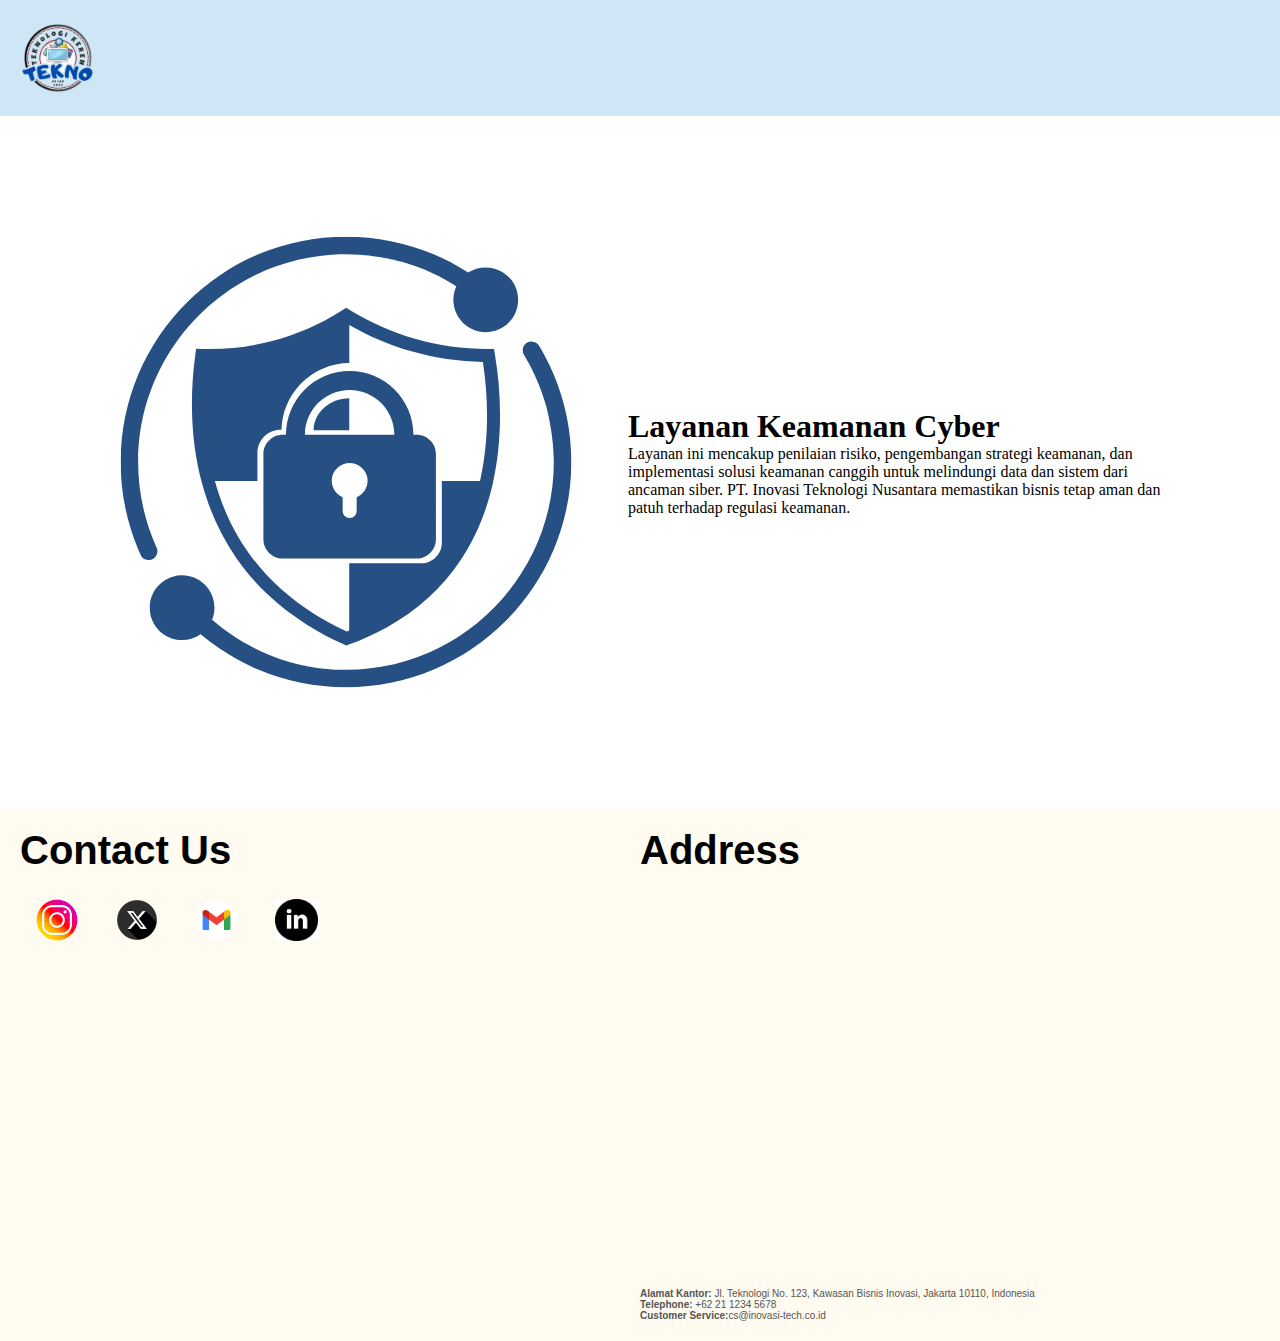
==== Custom.html @ 036823e6 "Update image layout for improved visual hierarchy and responsiveness" ====
<!DOCTYPE html>
<html lang="id">
    <head>
        <title>Keamanan Cyber</title>
        <meta name="viewport" content="width=device-width, initial-scale=1">
        <link rel="stylesheet" href="Style.css">    
    </head>
    <body>
        <nav class="navbar-container">
            <div class="nav-left">
                <a href="index.html" class="logo-link">
                    <img src="tekno-removebg-preview.png" width="100" height="100" alt="Logo">
                </a>
            </div>
        </nav>
        <div class="container">
            <div class="box">
                <img src="GambarLayanan/CyberSec.svg" alt="Cyber Security">
                <div class="Text-Area">
                    <h1>Layanan Keamanan Cyber</h1>
                    <p>Layanan ini mencakup penilaian risiko, pengembangan strategi keamanan, dan implementasi solusi keamanan canggih untuk melindungi data dan sistem dari ancaman siber. PT. Inovasi Teknologi Nusantara memastikan bisnis tetap aman dan patuh terhadap regulasi keamanan.</p>
                </div>
            </div>
        </div>
        <footer class="footer" id="Contact">          
            <div class="contact">
                <h3>Contact Us</h3>
                <div class="icons">
                        <a href="instagram.com/inovasitechnusantara"><img src="logoinsta.png" alt="Instagram"/></a>
                        <a href="twitter.com/inovasitechnusantara"><img src="xlogo.png" alt="Twitter (X)"/></a>
                        <a href="Details@inovasi-tech.co.id"><img src="gmail logo.webp" alt="Email"/></a>
                        <a href="linkedin.com/company/inovasi-tech-nusantara"><img src="linklogo.png" alt="LinkedIn"/></a>
                </div>
            </div>
            <div class="address">
                <h3>Address</h3>
                <iframe src="https://www.google.com/maps/embed?pb=!1m18!1m12!1m3!1d63455.43069604089!2d106.7960569123814!3d-6.268410042960899!2m3!1f0!2f0!3f0!3m2!1i1024!2i768!4f13.1!3m3!1m2!1s0x2e69f3a5fb73b15b%3A0x606a536e198c777!2sPT.%20Inovasi%20Sistem%20Teknologi!5e0!3m2!1sid!2sid!4v1741136296475!5m2!1sid!2sid" width="400" height="400" style="border:0; padding: 1em;" allowfullscreen="" loading="lazy" referrerpolicy="no-referrer-when-downgrade"></iframe>
                <p><b>Alamat Kantor:</b> Jl. Teknologi No. 123, Kawasan Bisnis Inovasi, Jakarta 10110, Indonesia</p>
                <p><b>Telephone:</b> +62 21 1234 5678</p>
                <p><b>Customer Service:</b>cs@inovasi-tech.co.id</p>
            </div>
    </footer>
</body>
</html>
---- Style.css ----
*{
    margin:0;
    padding: 0;
    box-sizing: border-box;
}

/* Navbar container */
.navbar-container {
  background-color: #CFE6F6;
  display: flex;
  align-items: center;
  justify-content: space-between;
  padding: 0.5rem;
}

/* Left section */
.nav-left {
  display: flex;
  align-items: center;
}

.logo-link {
  display: flex;
  align-items: center;
  gap: 0.75rem; /* Equivalent to space-x-3 */
}

/* Right navigation links */
.nav-right {
  display: flex;
  align-items: center;
  gap: 1.5rem; /* Equivalent to space-x-6 */
  font-family: Arial, Helvetica, sans-serif;
  padding: 2rem;
}

.nav-link {
  color: black;
  font-size: 20px;
  text-decoration: none;
}

.nav-link:hover {
  color: #4a5568; /* Example hover color */
}

/* Menu Items */
.menu-item {
  transition: all 0.3s ease;
}

.menu-item:hover {
  color: red;
  transform: scale(1.1);
}

.container{
    background: linear-gradient(blue, orange);

}

.box {
    display: flex;
    padding: 6rem;
    flex-direction: row;
    justify-content: space-between;
    align-items: center;
    gap: 2rem;
    background-color: white;
}

.box img{
    width: auto;
    height: 10%;
}


.footer {
  display: flex;
  flex-direction: row;
  justify-content: space-between;
  background-color: #fffbf0;
  padding: 20px;
  font-family: Arial, sans-serif;
  font-size: larger;
}

.contact, .address {
  width: 50%;
}

.contact h3, .address h3 {
  font-size: 40px;
  font-weight: 900;
  margin-bottom: 10px;
}

.contact li{
  text-decoration: none;
  list-style: none; /* Add this line to remove the dots */
}

.icons img{
  flex-direction: column;
  justify-content: center;
  width: 12%;
  height: auto;
  padding: 1rem;
}

.address p {
  font-size: 10px;
  color: #555;
}

.address img {
  margin: 1rem;
  width: 10%;
  height: auto;
}
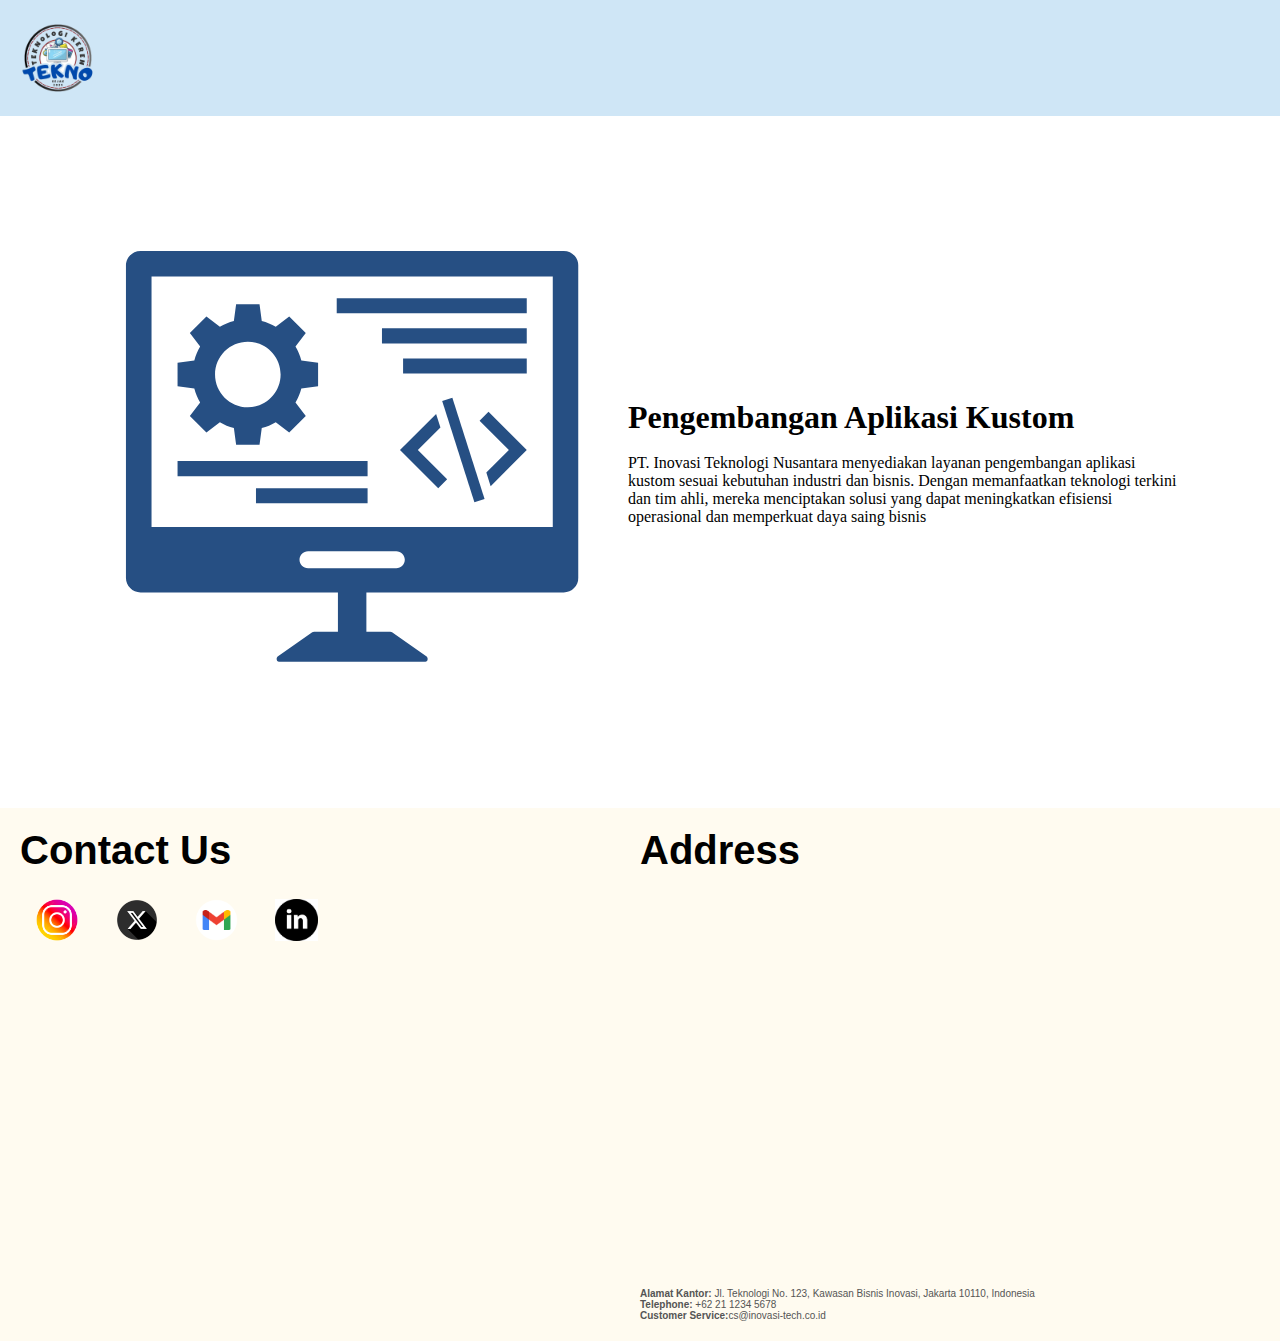
==== commit 0a55650e: "Update image layout for improved visual hierarchy and responsiveness" ====
--- a/Custom.html
+++ b/Custom.html
@@ -1,7 +1,7 @@
 <!DOCTYPE html>
 <html lang="id">
     <head>
-        <title>Keamanan Cyber</title>
+        <title>Custom App   </title>
         <meta name="viewport" content="width=device-width, initial-scale=1">
         <link rel="stylesheet" href="Style.css">    
     </head>
@@ -15,10 +15,14 @@
         </nav>
         <div class="container">
             <div class="box">
-                <img src="GambarLayanan/CyberSec.svg" alt="Cyber Security">
+                <img src="GambarLayanan/CustomApp.svg" alt="Cyber Security">
                 <div class="Text-Area">
-                    <h1>Layanan Keamanan Cyber</h1>
-                    <p>Layanan ini mencakup penilaian risiko, pengembangan strategi keamanan, dan implementasi solusi keamanan canggih untuk melindungi data dan sistem dari ancaman siber. PT. Inovasi Teknologi Nusantara memastikan bisnis tetap aman dan patuh terhadap regulasi keamanan.</p>
+                    <h1>Pengembangan Aplikasi Kustom</h1>
+                    <br>
+                    <p>PT. Inovasi Teknologi Nusantara menyediakan layanan
+                        pengembangan aplikasi kustom sesuai kebutuhan industri dan bisnis. Dengan
+                        memanfaatkan teknologi terkini dan tim ahli, mereka menciptakan solusi yang
+                        dapat meningkatkan efisiensi operasional dan memperkuat daya saing bisnis</p>
                 </div>
             </div>
         </div>
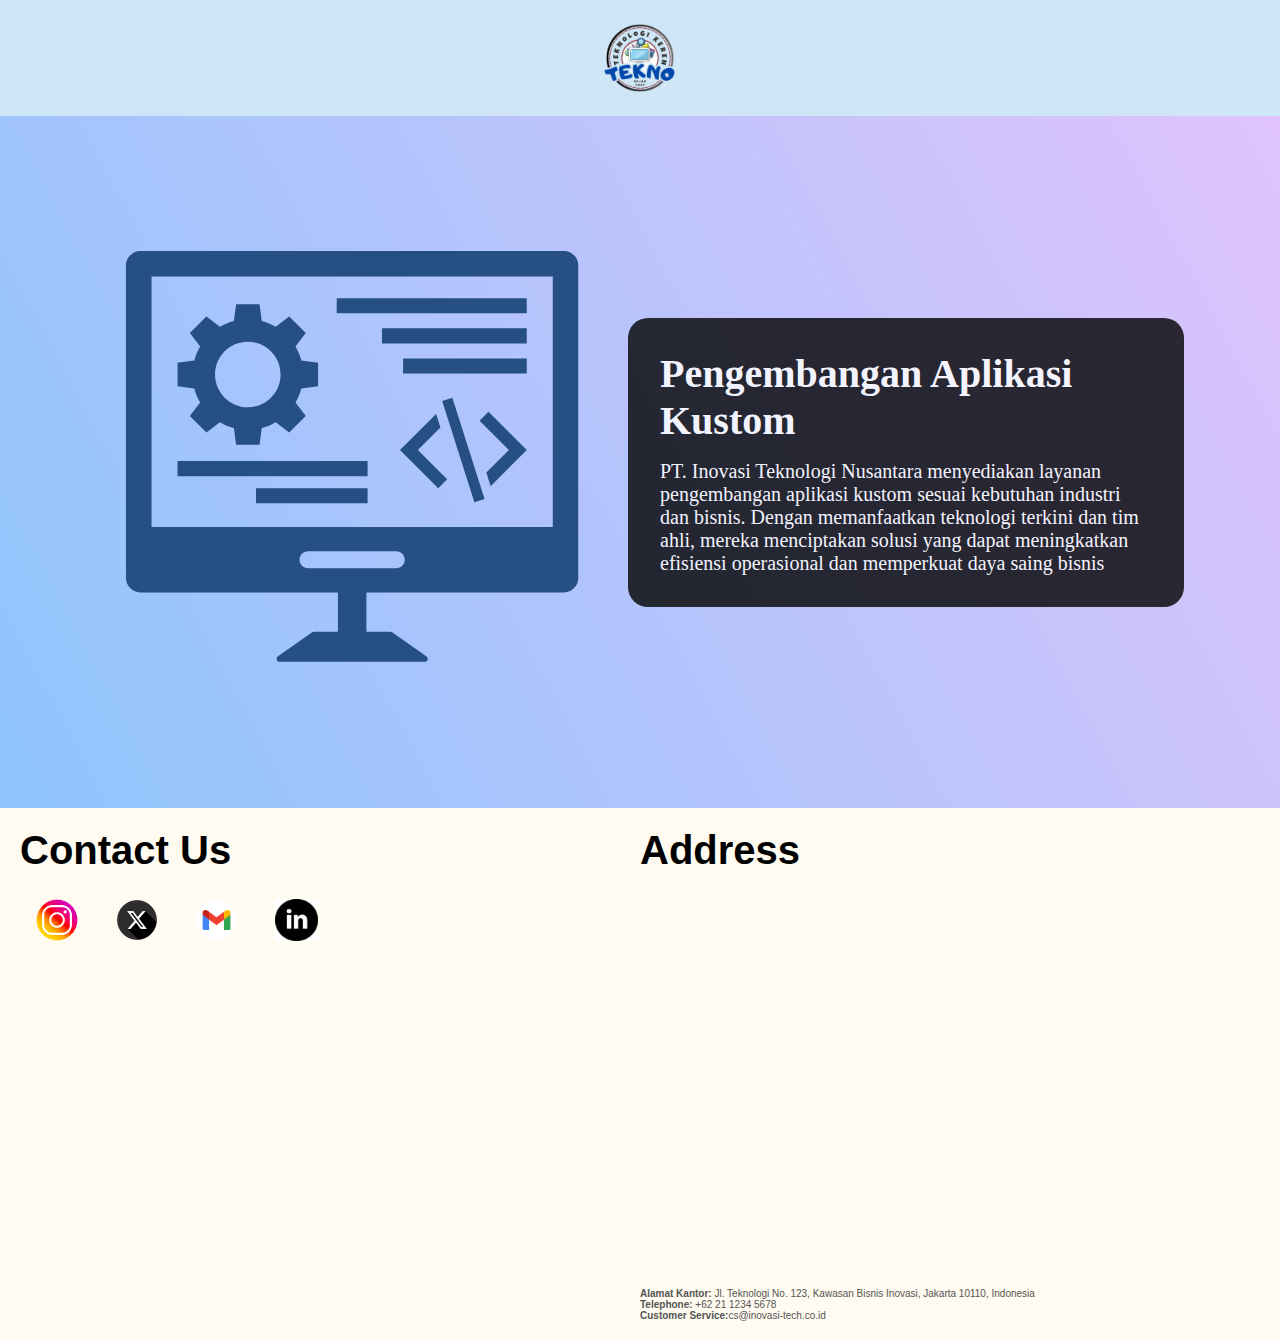
==== commit 0f7d5860: "Update HTML files: remove unnecessary line breaks in service descriptions" ====
--- a/Custom.html
+++ b/Custom.html
@@ -18,7 +18,6 @@
                 <img src="GambarLayanan/CustomApp.svg" alt="Cyber Security">
                 <div class="Text-Area">
                     <h1>Pengembangan Aplikasi Kustom</h1>
-                    <br>
                     <p>PT. Inovasi Teknologi Nusantara menyediakan layanan
                         pengembangan aplikasi kustom sesuai kebutuhan industri dan bisnis. Dengan
                         memanfaatkan teknologi terkini dan tim ahli, mereka menciptakan solusi yang
--- a/Style.css
+++ b/Style.css
@@ -9,7 +9,7 @@
   background-color: #CFE6F6;
   display: flex;
   align-items: center;
-  justify-content: space-between;
+  justify-content: center;
   padding: 0.5rem;
 }
 
@@ -21,6 +21,7 @@
 
 .logo-link {
   display: flex;
+  justify-content: center;
   align-items: center;
   gap: 0.75rem; /* Equivalent to space-x-3 */
 }
@@ -55,7 +56,8 @@
 }
 
 .container{
-    background: linear-gradient(blue, orange);
+    background-color: #8EC5FC;
+    background-image: linear-gradient(62deg, #8EC5FC 0%, #E0C3FC 100%);
 
 }
 
@@ -66,7 +68,7 @@
     justify-content: space-between;
     align-items: center;
     gap: 2rem;
-    background-color: white;
+
 }
 
 .box img{
@@ -74,6 +76,21 @@
     height: 10%;
 }
 
+.Text-Area{
+    background-color: rgb(0, 0, 0);
+    height: auto;
+    width: auto;
+    display: flex;
+    flex-direction: column;
+    justify-content: center;
+    align-items: center;
+    gap: 1rem;
+    padding: 2rem;  
+    border-radius:20px;
+    color: white;
+    opacity: 0.8;
+    font-size: 20px;
+}
 
 .footer {
   display: flex;
